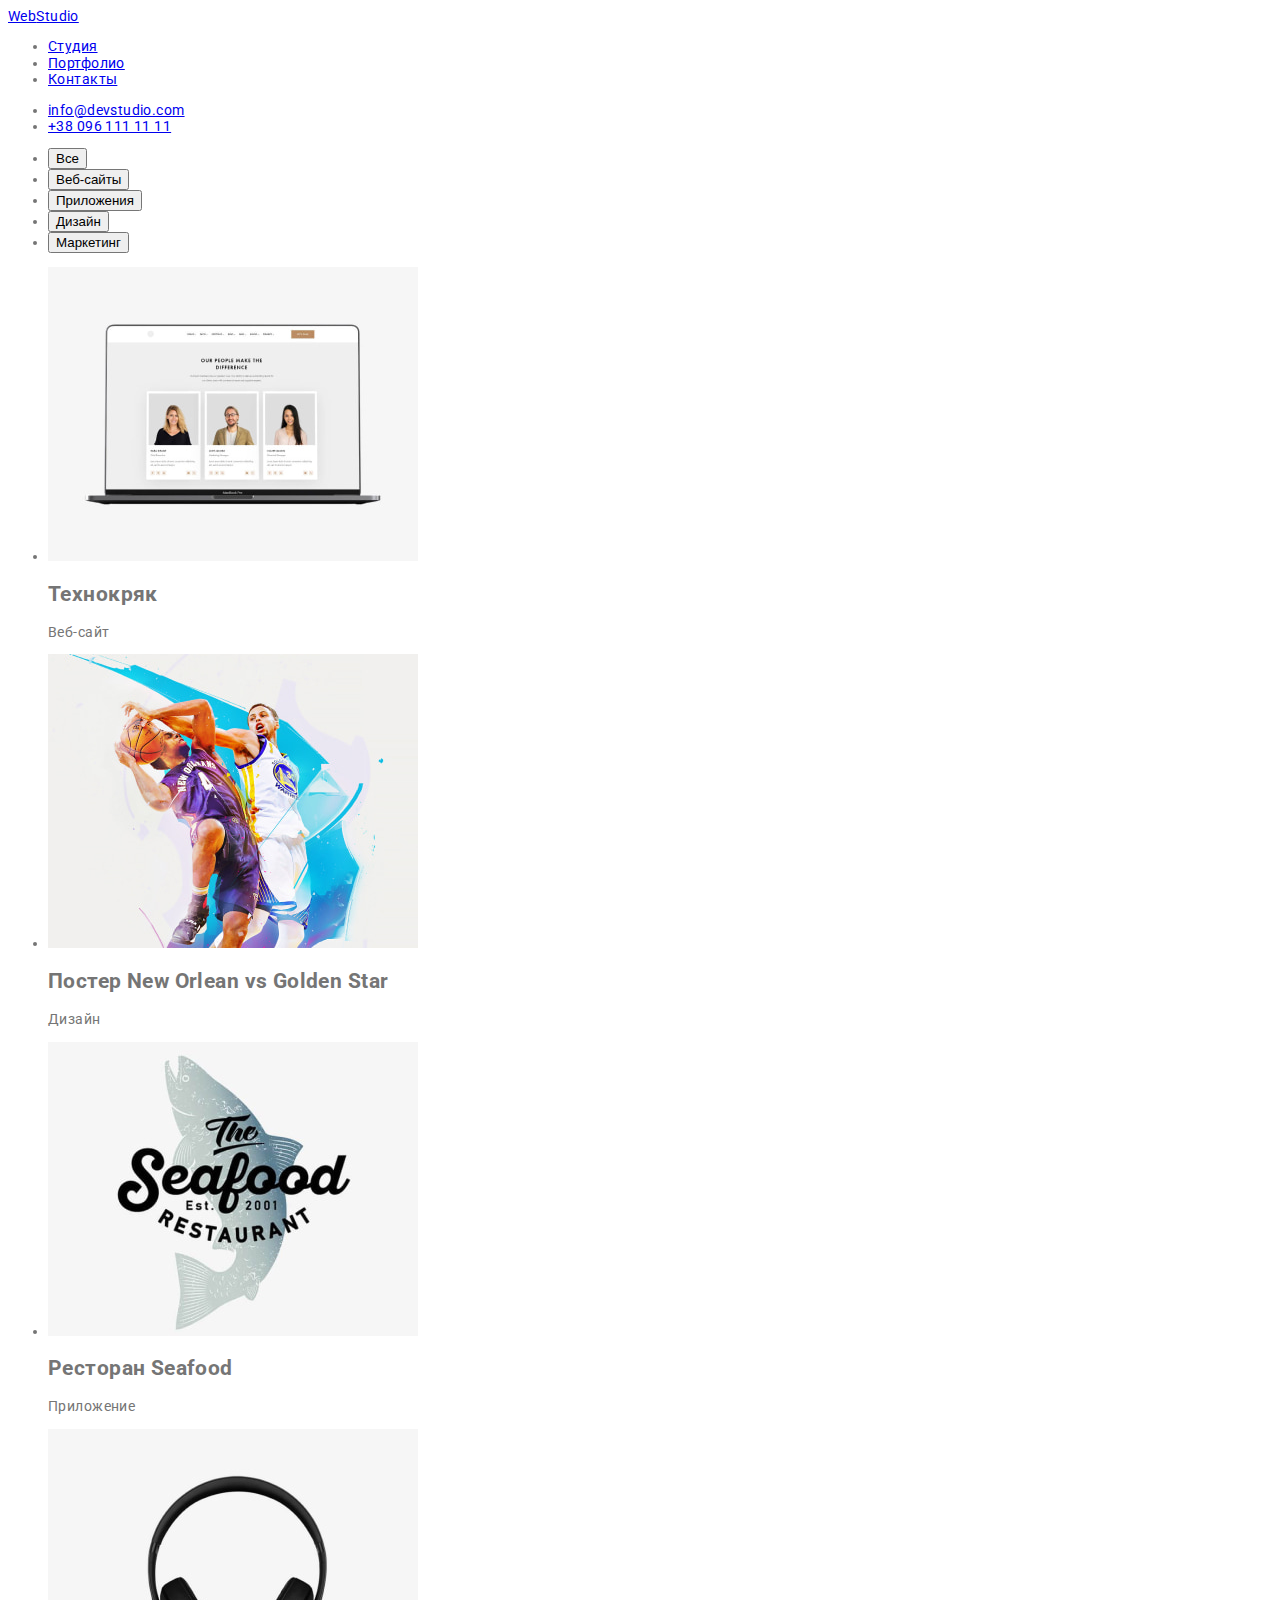
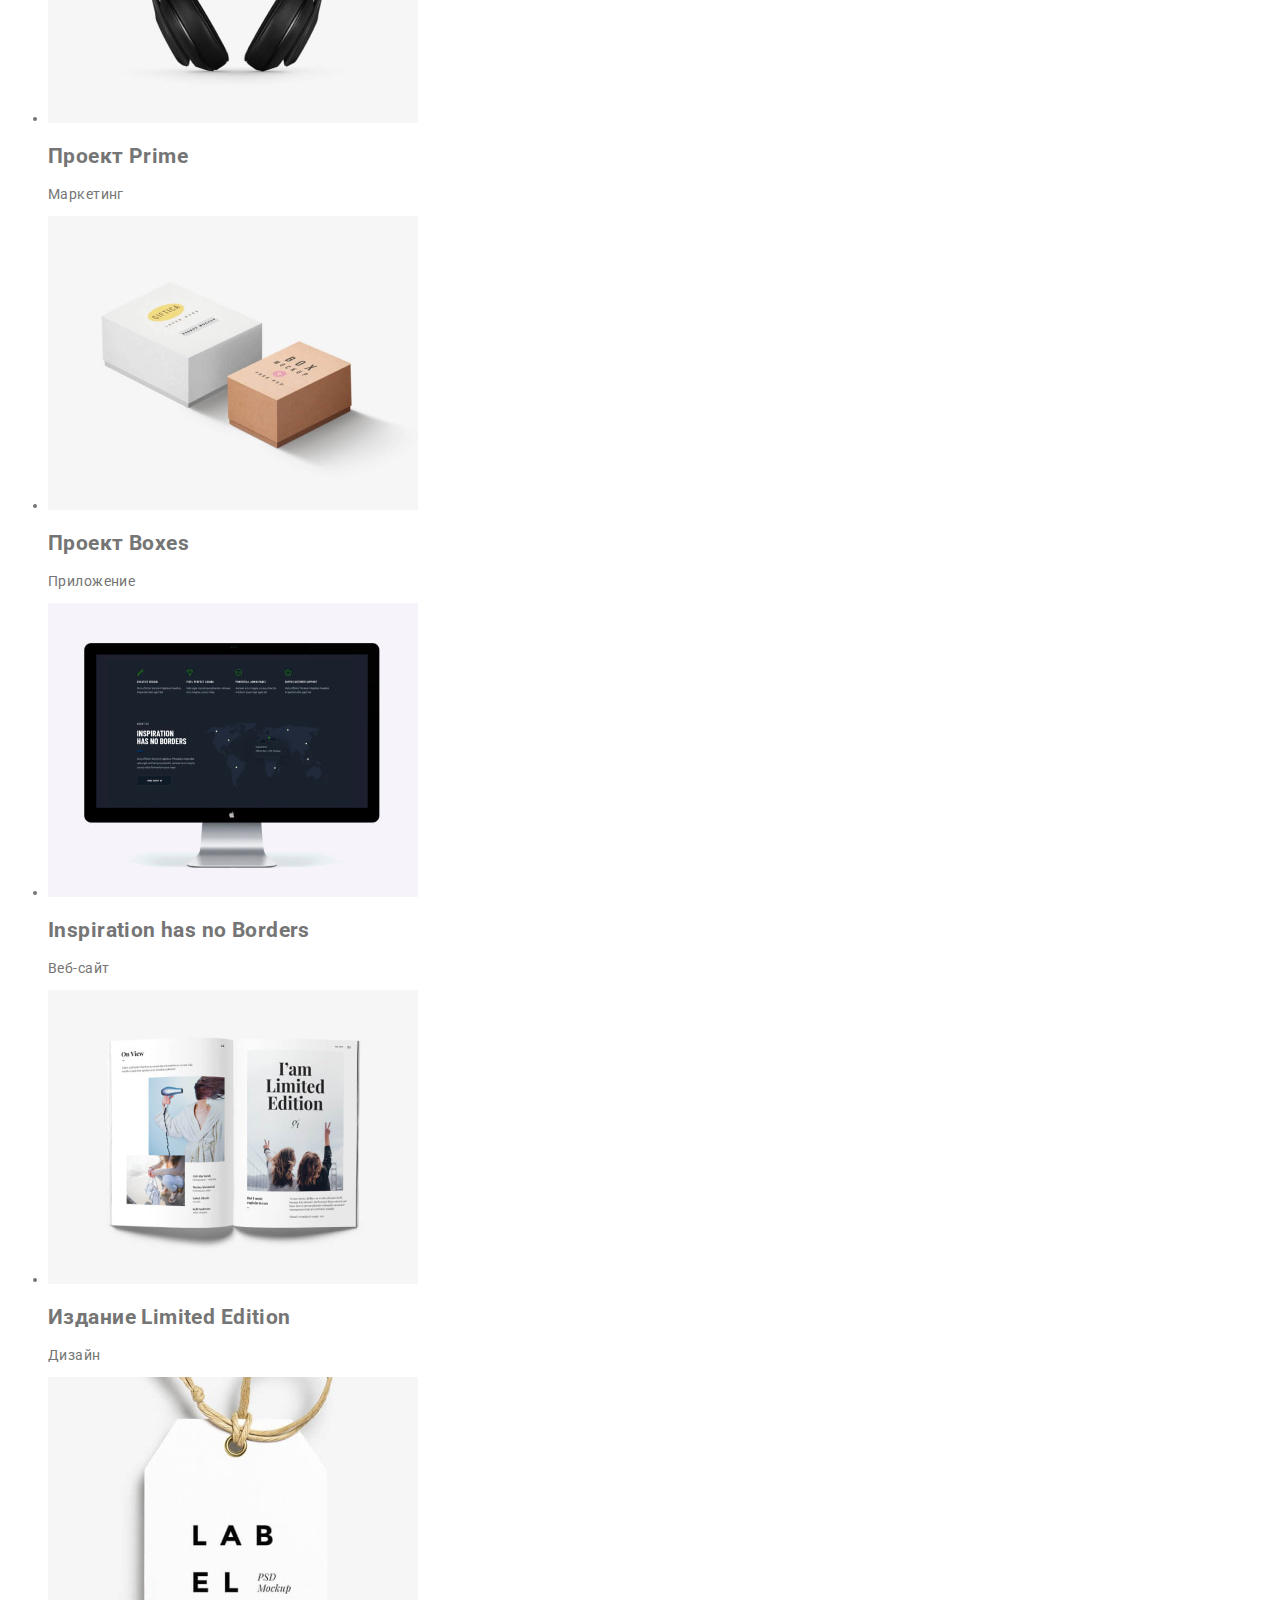
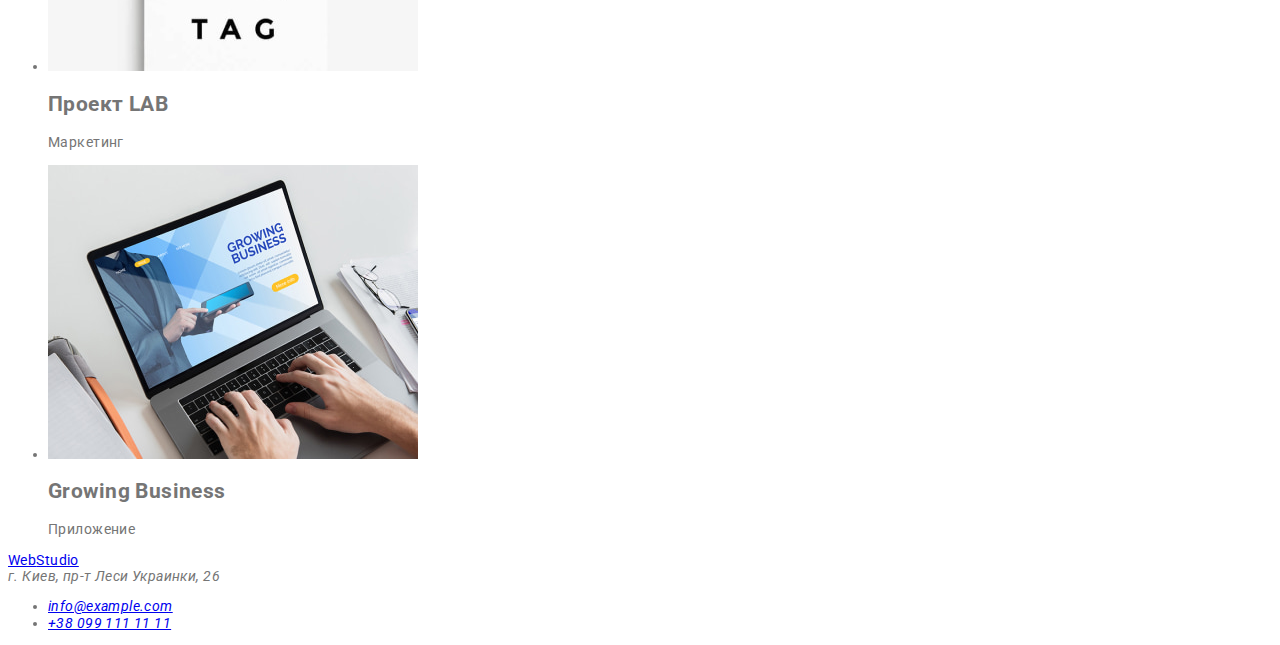
==== portfolio.html @ 656f14c4 "Create portfolio.html" ====
<!DOCTYPE html>
<html lang="ru">
<head>
    <meta charset="UTF-8">
    <meta http-equiv="X-UA-Compatible" content="IE=edge">
    <meta name="viewport" content="width=device-width, initial-scale=1.0">
    <title>Портфолио</title>
    <link rel="preconnect" href="https://fonts.googleapis.com">
    <link rel="preconnect" href="https://fonts.gstatic.com" crossorigin>
    <link href="https://fonts.googleapis.com/css2?family=Raleway:wght@700&family=Roboto:wght@400;500;700;900&display=swap"
        rel="stylesheet">
    <link rel="stylesheet" href="./css/styles.css">
</head>
<body>
    <!-- Шапка сайта  -->
    <header class="header">
        <a class="logo" href="/index.html">Web<span class="logo-item">Studio</span></a>
        <nav>
            <ul class="nav-list">
                <li class="nav-item">
                    <a class="nav-link" href="/index.html">Студия</a>
                </li>
                <li class="nav-item">
                    <a class="nav-link" href="/portfolio.html">Портфолио</a>
                </li>
                <li class="nav-item">
                    <a class="nav-link" href="контакты">Контакты</a>
                </li>
            </ul>
        </nav>
        <ul class="nav-list-contacts">
            <li class="nav-item-contacts">
                <a class="nav-link-contacts" href="mailto:info@devstudio.com">info@devstudio.com</a>
            </li>
            <li class="nav-item-contacts">
                <a class="nav-link-contacts" href="tel:+38096111111">+38 096 111 11 11</a>
            </li>
        </ul>
    </header>
    <!-- Уникальный контент -->
    <main>
        <h1 hidden>Портфолио</h1>
        <!-- Фильтр страницы -->
        <ul>
            <li>
                <button type="button">Все</button>
            </li>
            <li>
                <button type="button">Веб-сайты</button>
            </li>
            <li>
                <button type="button">Приложения</button>
            </li>
            <li>
                <button type="button">Дизайн</button>
            </li>
            <li>
                <button type="button">Маркетинг</button>
            </li>
        </ul>
        <!-- Портфолио -->
        <ul>
            <li>
                <img src="./images/portfolio/img-1.jpg" alt="изображение команды" width="370" height="294">
                <h2>Технокряк</h2>
                <p>Веб-сайт</p>
            </li>
            <li>
                <img src="./images/portfolio/img-2.jpg" alt="изображение постера" width="370" height="294">
                <h2>Постер New Orlean vs Golden Star</h2>
                <p>Дизайн</p>
            </li>
            <li>
                <img src="./images/portfolio/img-3.jpg" alt="логотип ресторана Seafood" width="370" height="294">
                <h2>Ресторан Seafood</h2>
                <p>Приложение</p>
            </li>
            <li>
                <img src="./images/portfolio/img-4.jpg" alt="изображение наушников" width="370" height="294">
                <h2>Проект Prime</h2>
                <p>Маркетинг</p>
            </li>
            <li>
                <img src="./images/portfolio/img-5.jpg" alt="изображение подарочных коробок" width="370" height="294">
                <h2>Проект Boxes</h2>
                <p>Приложение</p>
            </li>
            <li>
                <img src="./images/portfolio/img-6.jpg" alt="изображение монитора компьютера" width="370" height="294">
                <h2>Inspiration has no Borders</h2>
                <p>Веб-сайт</p>
            </li>
            <li>
                <img src="./images/portfolio/img-7.jpg" alt="изображение книги" width="370" height="294">
                <h2>Издание Limited Edition</h2>
                <p>Дизайн</p>
            </li>
            <li>
                <img src="./images/portfolio/img-8.jpg" alt="изображение бирки" width="370" height="294">
                <h2>Проект LAB</h2>
                <p>Маркетинг</p>
            </li>
            <li>
                <img src="./images/portfolio/img-9.jpg" alt="изображение ноутбука" width="370" height="294">
                <h2>Growing Business</h2>
                <p>Приложение</p>
            </li>
        </ul>
    </main>
    <!-- Подвал сайта (контакты) -->
    <footer class="footer">
        <a class="logo" href="/index.html">Web<span class="logo-item">Studio</span></a>
        <address>
            г. Киев, пр-т Леси Украинки, 26
            <ul class="contacts-list">
                <li class="contacts-item">
                    <a class="contacts-link" href="mailto:info@example.com">info@example.com</a>
                </li>
                <li class="contacts-item">
                    <a class="contacts-link" href="tel:+380991111111">+38 099 111 11 11</a>
                </li>
            </ul>
        </address>
    </footer>
</body>
</html>
---- css/styles.css ----
/* цвет основного текста #757575; */
/* вторичный цвет текста  #212121;*/
/* цвет текста в футере #FFFFFF  */
/* акцент #2196F3; */
/* основной цвет фона #fff */
/* вторичный цвет фона #F5F4FA; */
/* цвет секции герой и футера #2F303A; */
/* цвет текста герой #fff */
:root {
  --primary-text-color: #757575;
  --title-text-color: #212121;
  --accent-color: #2196f3;
  --primary-white-color: #ffffff;
}

body {
  background-color: var(--primary-white-color);
  color: var(--primary-text-color);

  font-family: "Roboto", sans-serif;
  letter-spacing: 0.03em;
  font-size: 14px;
  line-height: 1.17;
}
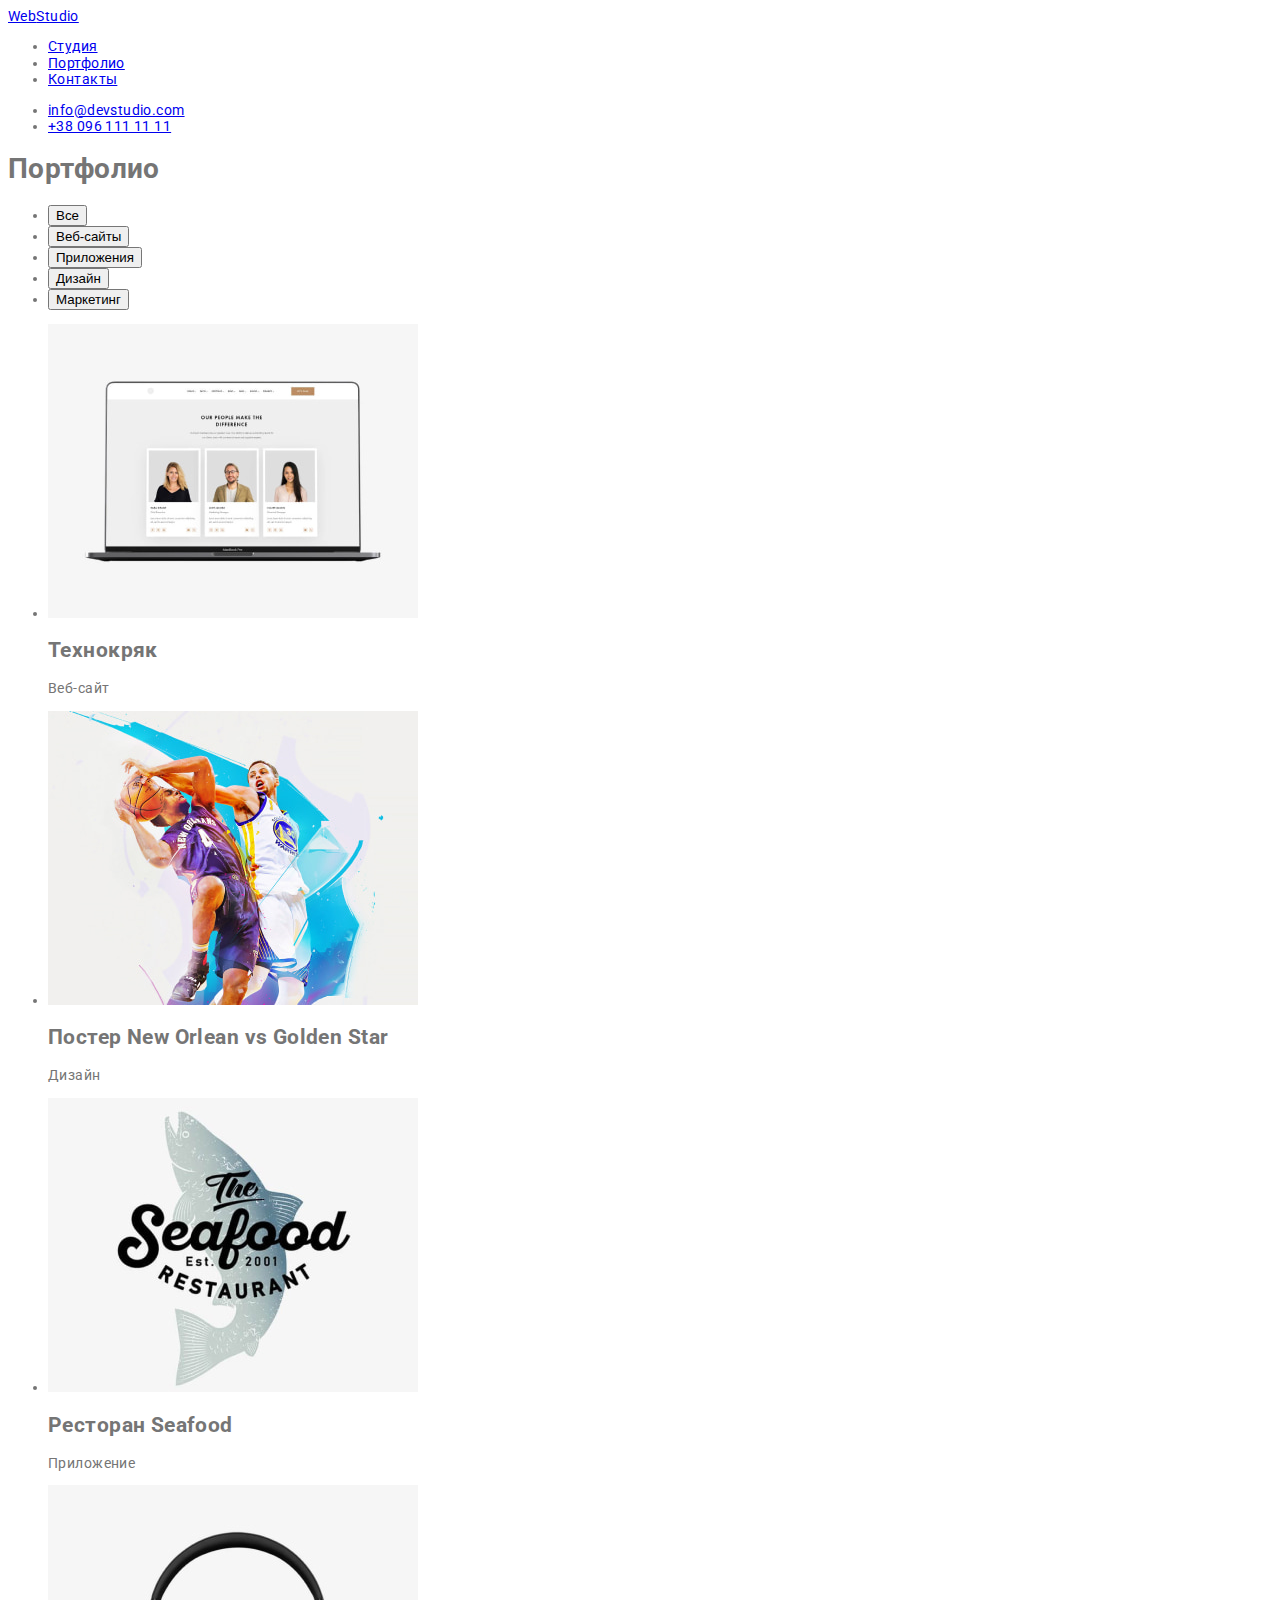
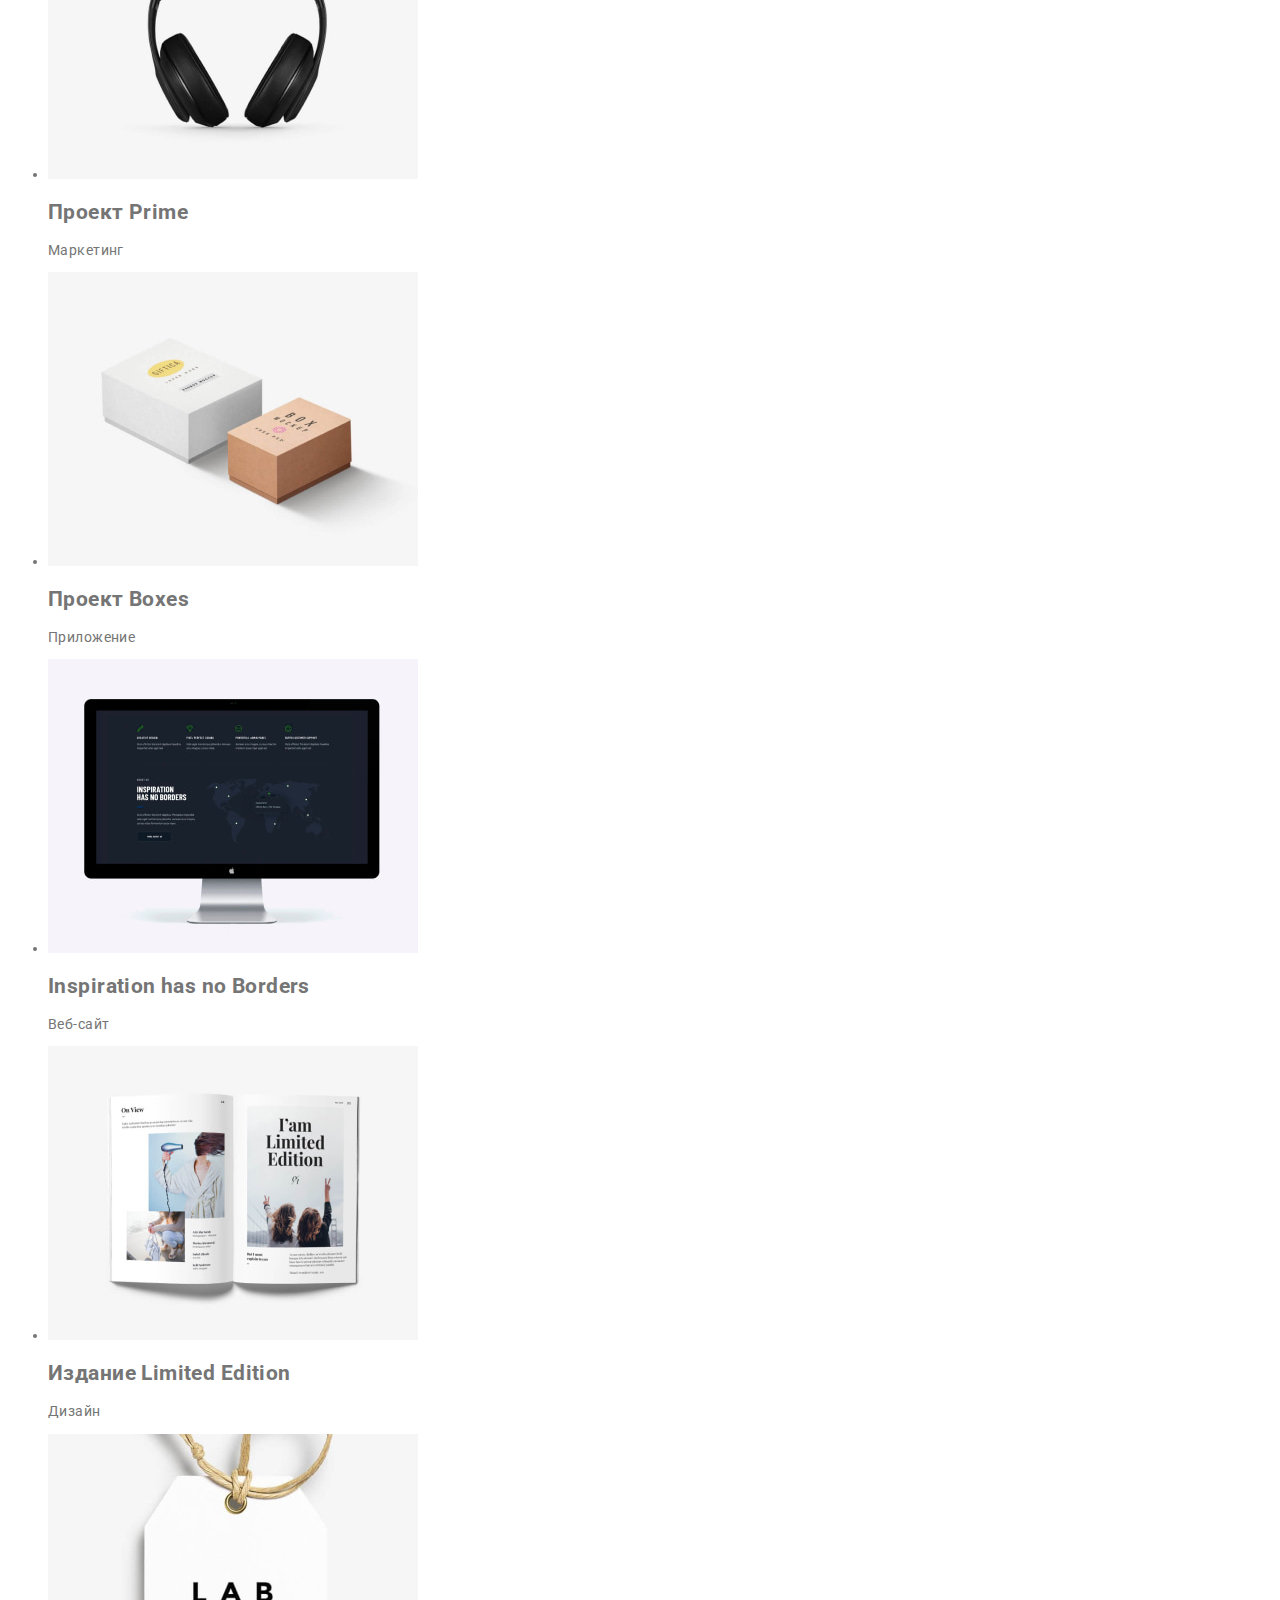
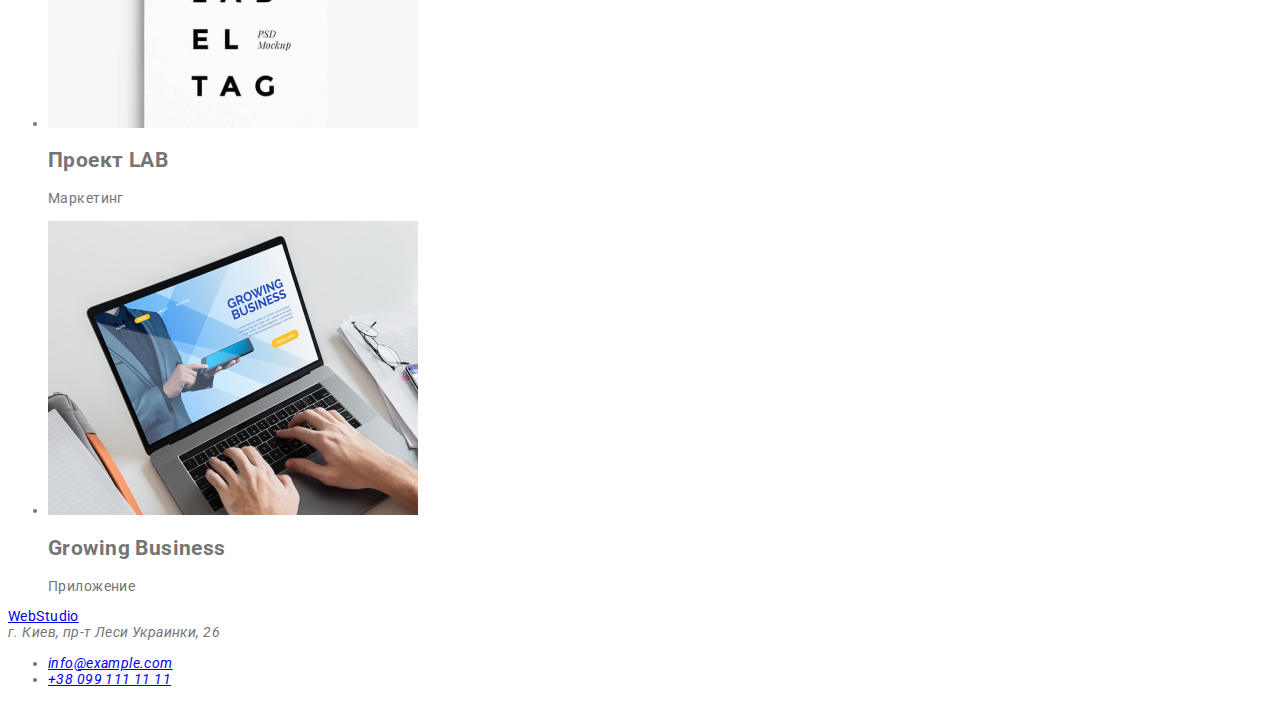
==== commit d4059bb5: "Update portfolio.html" ====
--- a/portfolio.html
+++ b/portfolio.html
@@ -14,7 +14,7 @@
 <body>
     <!-- Шапка сайта  -->
     <header class="header">
-        <a class="logo" href="/index.html">Web<span class="logo-item">Studio</span></a>
+        <a class="logo" href="/index.html">Web<span class="logo-item-header">Studio</span></a>
         <nav>
             <ul class="nav-list">
                 <li class="nav-item">
@@ -39,78 +39,78 @@
     </header>
     <!-- Уникальный контент -->
     <main>
-        <h1 hidden>Портфолио</h1>
+        <h1 class="visually-hidden">Портфолио</h1>
         <!-- Фильтр страницы -->
-        <ul>
-            <li>
-                <button type="button">Все</button>
+        <ul class="filter-list">
+            <li class="filter-item">
+                <button class="filter-btn" type="button">Все</button>
             </li>
-            <li>
-                <button type="button">Веб-сайты</button>
+            <li class="filter-item">
+                <button class="filter-btn" type="button">Веб-сайты</button>
             </li>
-            <li>
-                <button type="button">Приложения</button>
+            <li class="filter-item">
+                <button class="filter-btn" type="button">Приложения</button>
             </li>
-            <li>
-                <button type="button">Дизайн</button>
+            <li class="filter-item">
+                <button class="filter-btn" type="button">Дизайн</button>
             </li>
-            <li>
-                <button type="button">Маркетинг</button>
+            <li class="filter-item">
+                <button class="filter-btn" type="button">Маркетинг</button>
             </li>
         </ul>
         <!-- Портфолио -->
-        <ul>
-            <li>
-                <img src="./images/portfolio/img-1.jpg" alt="изображение команды" width="370" height="294">
-                <h2>Технокряк</h2>
-                <p>Веб-сайт</p>
+        <ul class="portfolio-list">
+            <li class="portfolio-item">
+                <img class="portfolio-img" src="./images/portfolio/img-1.jpg" alt="изображение команды" width="370" height="294">
+                <h2 class="subtitle-portfolio">Технокряк</h2>
+                <p class="portfolio-txt">Веб-сайт</p>
             </li>
-            <li>
-                <img src="./images/portfolio/img-2.jpg" alt="изображение постера" width="370" height="294">
-                <h2>Постер New Orlean vs Golden Star</h2>
-                <p>Дизайн</p>
+            <li class="portfolio-item">
+                <img class="portfolio-img" src="./images/portfolio/img-2.jpg" alt="изображение постера" width="370" height="294">
+                <h2 class="subtitle-portfolio">Постер New Orlean vs Golden Star</h2>
+                <p class="portfolio-txt">Дизайн</p>
             </li>
-            <li>
-                <img src="./images/portfolio/img-3.jpg" alt="логотип ресторана Seafood" width="370" height="294">
-                <h2>Ресторан Seafood</h2>
-                <p>Приложение</p>
+            <li class="portfolio-item">
+                <img class="portfolio-img" src="./images/portfolio/img-3.jpg" alt="логотип ресторана Seafood" width="370" height="294">
+                <h2 class="subtitle-portfolio">Ресторан Seafood</h2>
+                <p class="portfolio-txt">Приложение</p>
             </li>
-            <li>
-                <img src="./images/portfolio/img-4.jpg" alt="изображение наушников" width="370" height="294">
-                <h2>Проект Prime</h2>
-                <p>Маркетинг</p>
+            <li class="portfolio-item">
+                <img class="portfolio-img" src="./images/portfolio/img-4.jpg" alt="изображение наушников" width="370" height="294">
+                <h2 class="subtitle-portfolio">Проект Prime</h2>
+                <p class="portfolio-txt">Маркетинг</p>
             </li>
-            <li>
-                <img src="./images/portfolio/img-5.jpg" alt="изображение подарочных коробок" width="370" height="294">
-                <h2>Проект Boxes</h2>
-                <p>Приложение</p>
+            <li class="portfolio-item">
+                <img class="portfolio-img" src="./images/portfolio/img-5.jpg" alt="изображение подарочных коробок" width="370" height="294">
+                <h2 class="subtitle-portfolio">Проект Boxes</h2>
+                <p class="portfolio-txt">Приложение</p>
             </li>
-            <li>
-                <img src="./images/portfolio/img-6.jpg" alt="изображение монитора компьютера" width="370" height="294">
-                <h2>Inspiration has no Borders</h2>
-                <p>Веб-сайт</p>
+            <li class="portfolio-item">
+                <img class="portfolio-img" src="./images/portfolio/img-6.jpg" alt="изображение монитора компьютера" width="370" height="294">
+                <h2 class="subtitle-portfolio">Inspiration has no Borders</h2>
+                <p class="portfolio-txt">Веб-сайт</p>
             </li>
-            <li>
-                <img src="./images/portfolio/img-7.jpg" alt="изображение книги" width="370" height="294">
-                <h2>Издание Limited Edition</h2>
-                <p>Дизайн</p>
+            <li class="portfolio-item">
+                <img class="portfolio-img" src="./images/portfolio/img-7.jpg" alt="изображение книги" width="370" height="294">
+                <h2 class="subtitle-portfolio">Издание Limited Edition</h2>
+                <p class="portfolio-txt">Дизайн</p>
             </li>
-            <li>
-                <img src="./images/portfolio/img-8.jpg" alt="изображение бирки" width="370" height="294">
-                <h2>Проект LAB</h2>
-                <p>Маркетинг</p>
+            <li class="portfolio-item">
+                <img class="portfolio-img" src="./images/portfolio/img-8.jpg" alt="изображение бирки" width="370" height="294">
+                <h2 class="subtitle-portfolio">Проект LAB</h2>
+                <p class="portfolio-txt">Маркетинг</p>
             </li>
-            <li>
-                <img src="./images/portfolio/img-9.jpg" alt="изображение ноутбука" width="370" height="294">
-                <h2>Growing Business</h2>
-                <p>Приложение</p>
+            <li class="portfolio-item">
+                <img class="portfolio-img" src="./images/portfolio/img-9.jpg" alt="изображение ноутбука" width="370" height="294">
+                <h2 class="subtitle-portfolio">Growing Business</h2>
+                <p class="portfolio-txt">Приложение</p>
             </li>
         </ul>
     </main>
     <!-- Подвал сайта (контакты) -->
     <footer class="footer">
-        <a class="logo" href="/index.html">Web<span class="logo-item">Studio</span></a>
-        <address>
+        <a class="logo" href="/index.html">Web<span class="logo-item-footer">Studio</span></a>
+        <address   address class="loc">
             г. Киев, пр-т Леси Украинки, 26
             <ul class="contacts-list">
                 <li class="contacts-item">
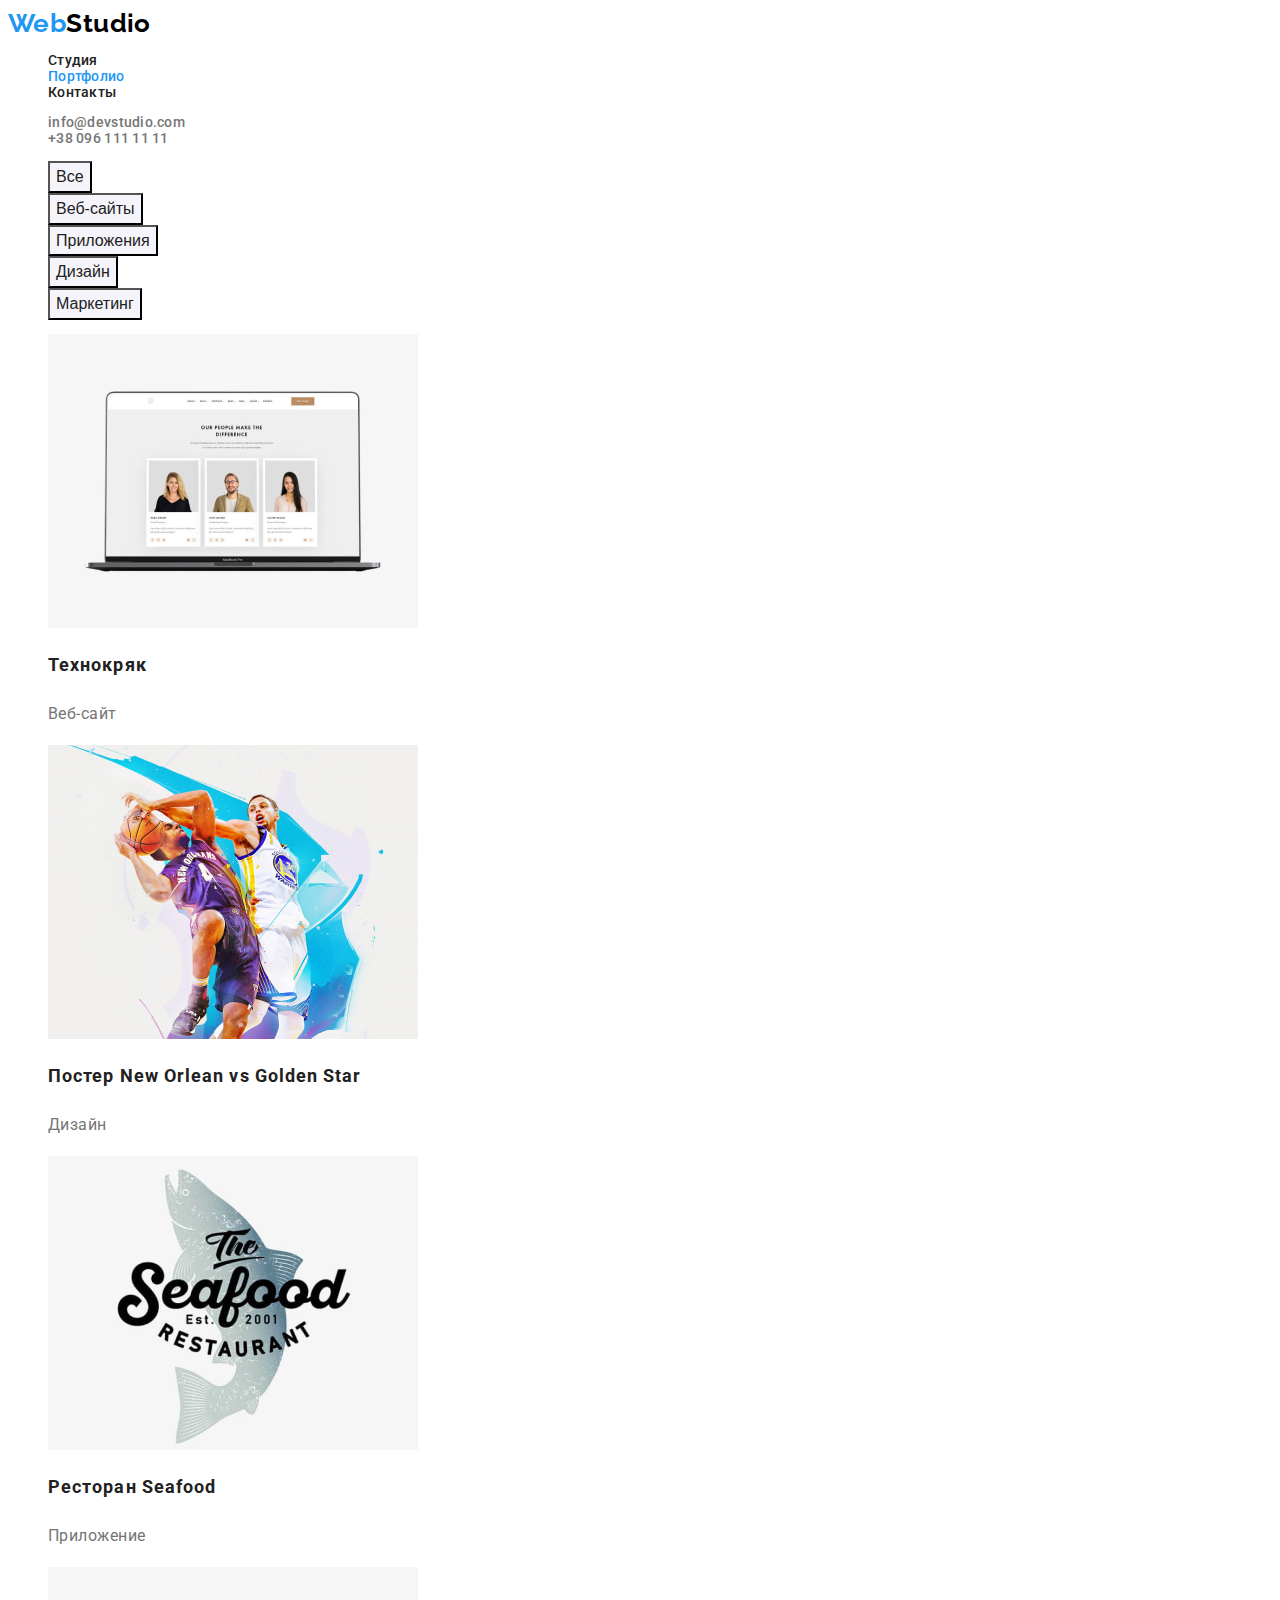
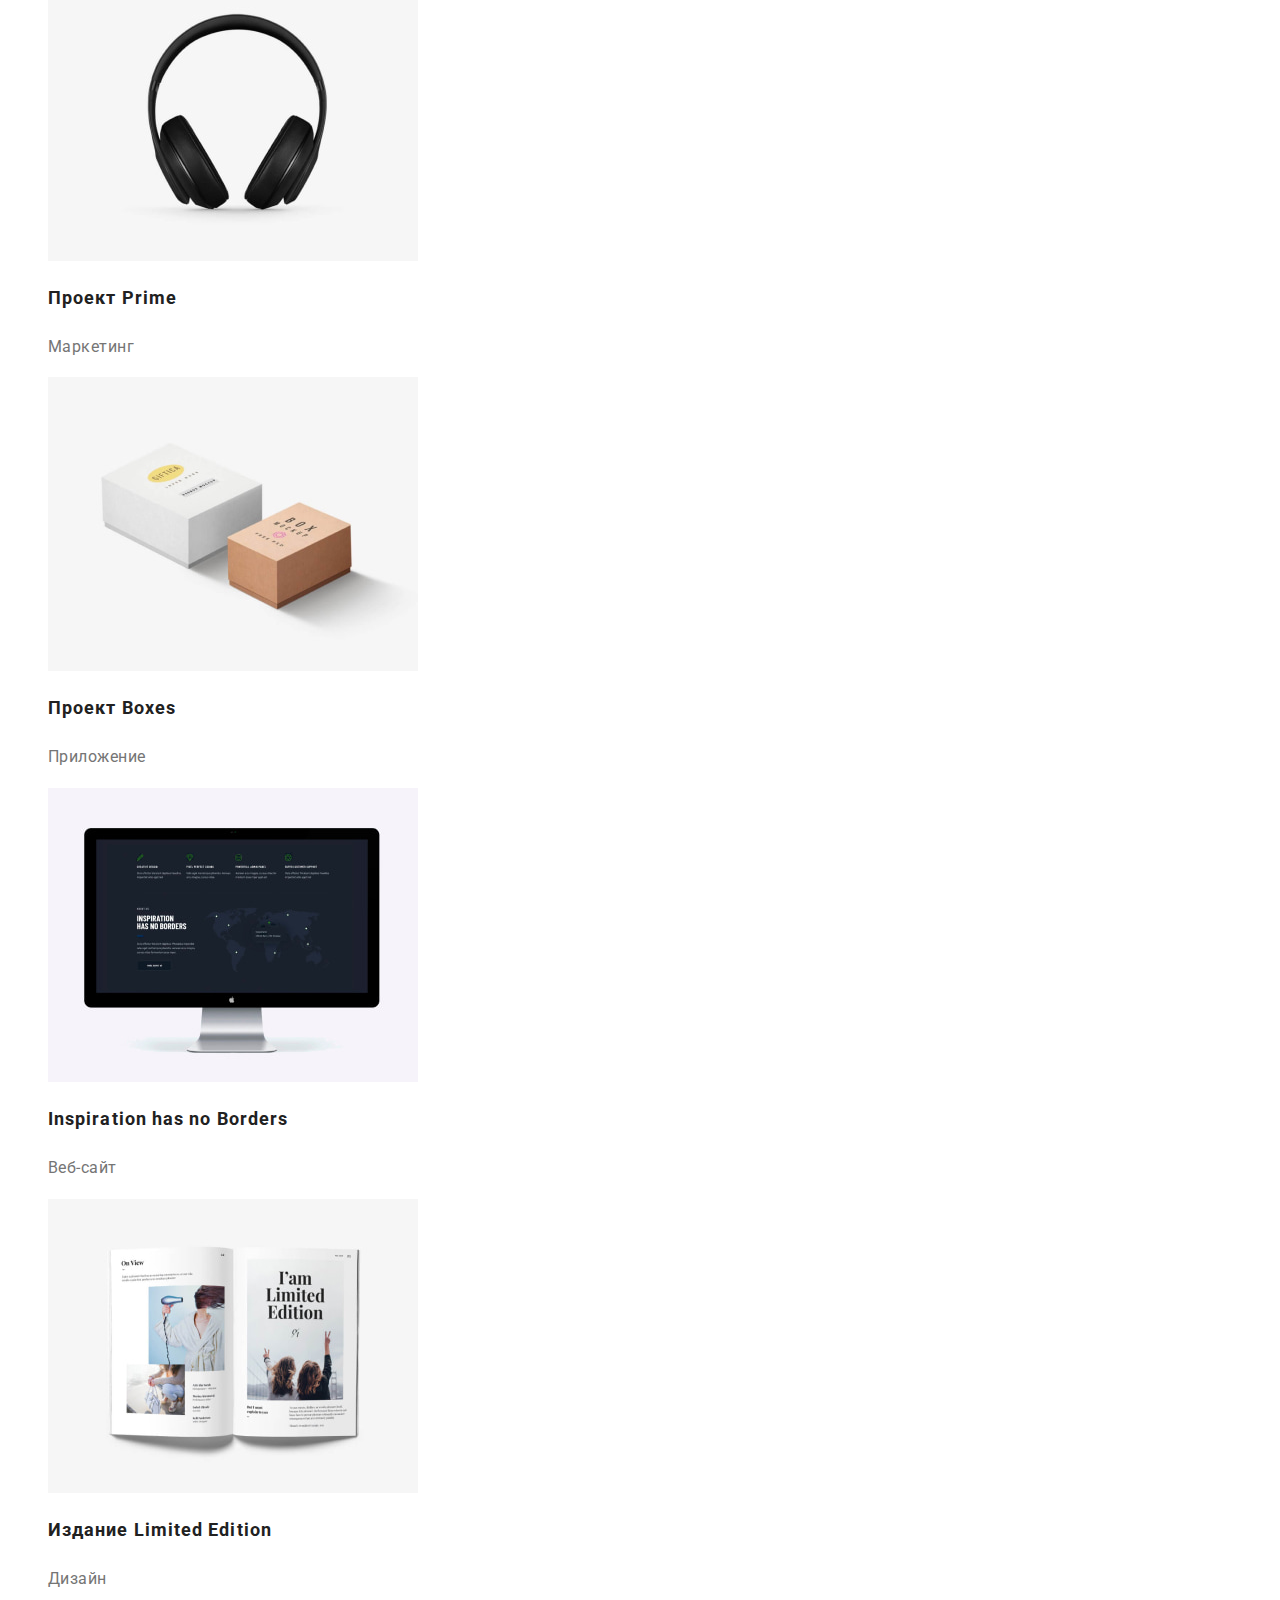
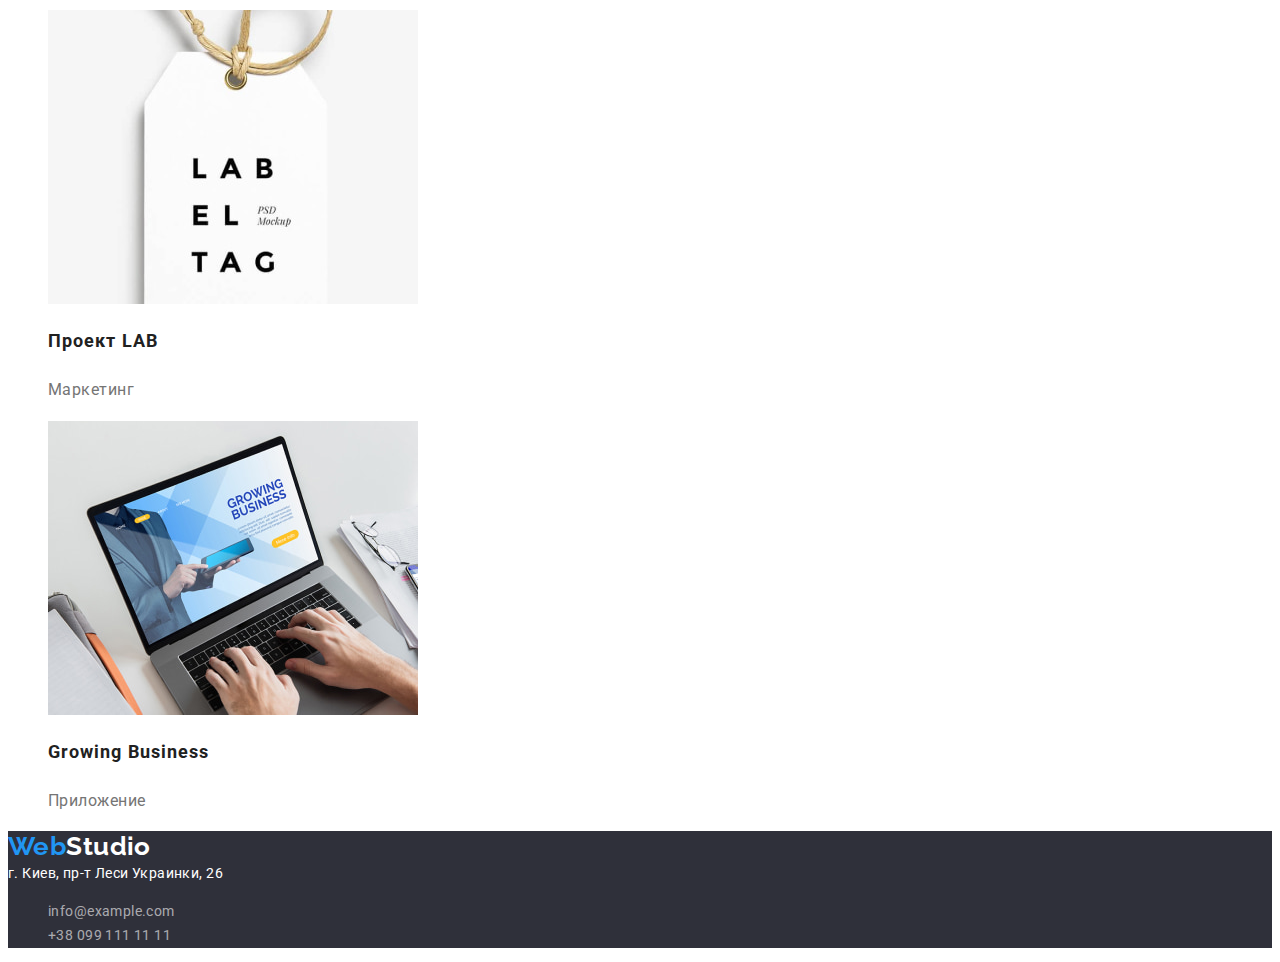
==== commit 575fe471: "Update portfolio.html" ====
--- a/portfolio.html
+++ b/portfolio.html
@@ -16,19 +16,19 @@
     <header class="header">
         <a class="logo" href="/index.html">Web<span class="logo-item-header">Studio</span></a>
         <nav>
-            <ul class="nav-list">
+            <ul class="nav-list list">
                 <li class="nav-item">
                     <a class="nav-link" href="/index.html">Студия</a>
                 </li>
                 <li class="nav-item">
-                    <a class="nav-link" href="/portfolio.html">Портфолио</a>
+                    <a class="current-link" href="/portfolio.html">Портфолио</a>
                 </li>
                 <li class="nav-item">
-                    <a class="nav-link" href="контакты">Контакты</a>
+                    <a class="nav-link" href="#contacts">Контакты</a>
                 </li>
             </ul>
         </nav>
-        <ul class="nav-list-contacts">
+        <ul class="nav-list-contacts list">
             <li class="nav-item-contacts">
                 <a class="nav-link-contacts" href="mailto:info@devstudio.com">info@devstudio.com</a>
             </li>
@@ -39,9 +39,10 @@
     </header>
     <!-- Уникальный контент -->
     <main>
+        <section class="portfolio">
         <h1 class="visually-hidden">Портфолио</h1>
         <!-- Фильтр страницы -->
-        <ul class="filter-list">
+        <ul class="filter-list list">
             <li class="filter-item">
                 <button class="filter-btn" type="button">Все</button>
             </li>
@@ -59,60 +60,79 @@
             </li>
         </ul>
         <!-- Портфолио -->
-        <ul class="portfolio-list">
+        <ul class="portfolio-list list">
             <li class="portfolio-item">
-                <img class="portfolio-img" src="./images/portfolio/img-1.jpg" alt="изображение команды" width="370" height="294">
-                <h2 class="subtitle-portfolio">Технокряк</h2>
-                <p class="portfolio-txt">Веб-сайт</p>
+                <a class="portfolio-link" href="">
+                    <img class="portfolio-img" src="./images/portfolio/img-1.jpg" alt="изображение команды" width="370" height="294">
+                    <h2 class="subtitle-portfolio">Технокряк</h2>
+                    <p class="portfolio-txt">Веб-сайт</p>
+                </a>
             </li>
             <li class="portfolio-item">
-                <img class="portfolio-img" src="./images/portfolio/img-2.jpg" alt="изображение постера" width="370" height="294">
-                <h2 class="subtitle-portfolio">Постер New Orlean vs Golden Star</h2>
-                <p class="portfolio-txt">Дизайн</p>
+                <a class="portfolio-link" href="">
+                    <img class="portfolio-img" src="./images/portfolio/img-2.jpg" alt="изображение постера" width="370" height="294">
+                    <h2 class="subtitle-portfolio">Постер New Orlean vs Golden Star</h2>
+                    <p class="portfolio-txt">Дизайн</p>
+                </a>
             </li>
             <li class="portfolio-item">
-                <img class="portfolio-img" src="./images/portfolio/img-3.jpg" alt="логотип ресторана Seafood" width="370" height="294">
-                <h2 class="subtitle-portfolio">Ресторан Seafood</h2>
-                <p class="portfolio-txt">Приложение</p>
+                <a class="portfolio-link" href="">
+                    <img class="portfolio-img" src="./images/portfolio/img-3.jpg" alt="логотип ресторана Seafood" width="370" height="294">
+                    <h2 class="subtitle-portfolio">Ресторан Seafood</h2>
+                        <p class="portfolio-txt">Приложение</p>
+                </a>
             </li>
             <li class="portfolio-item">
-                <img class="portfolio-img" src="./images/portfolio/img-4.jpg" alt="изображение наушников" width="370" height="294">
-                <h2 class="subtitle-portfolio">Проект Prime</h2>
-                <p class="portfolio-txt">Маркетинг</p>
+                <a class="portfolio-link" href="">
+                    <img class="portfolio-img" src="./images/portfolio/img-4.jpg" alt="изображение наушников" width="370" height="294">
+                    <h2 class="subtitle-portfolio">Проект Prime</h2>
+                    <p class="portfolio-txt">Маркетинг</p>
+                </a>
             </li>
             <li class="portfolio-item">
-                <img class="portfolio-img" src="./images/portfolio/img-5.jpg" alt="изображение подарочных коробок" width="370" height="294">
-                <h2 class="subtitle-portfolio">Проект Boxes</h2>
-                <p class="portfolio-txt">Приложение</p>
+                <a class="portfolio-link" href="">
+                    <img class="portfolio-img" src="./images/portfolio/img-5.jpg" alt="изображение подарочных коробок" width="370" height="294">
+                    <h2 class="subtitle-portfolio">Проект Boxes</h2>
+                    <p class="portfolio-txt">Приложение</p>
+                </a>
             </li>
             <li class="portfolio-item">
-                <img class="portfolio-img" src="./images/portfolio/img-6.jpg" alt="изображение монитора компьютера" width="370" height="294">
-                <h2 class="subtitle-portfolio">Inspiration has no Borders</h2>
-                <p class="portfolio-txt">Веб-сайт</p>
+                <a class="portfolio-link" href="">
+                    <img class="portfolio-img" src="./images/portfolio/img-6.jpg" alt="изображение монитора компьютера" width="370" height="294">
+                    <h2 class="subtitle-portfolio">Inspiration has no Borders</h2>
+                    <p class="portfolio-txt">Веб-сайт</p>
+                </a>
             </li>
             <li class="portfolio-item">
-                <img class="portfolio-img" src="./images/portfolio/img-7.jpg" alt="изображение книги" width="370" height="294">
-                <h2 class="subtitle-portfolio">Издание Limited Edition</h2>
-                <p class="portfolio-txt">Дизайн</p>
+                <a class="portfolio-link" href="">
+                    <img class="portfolio-img" src="./images/portfolio/img-7.jpg" alt="изображение книги" width="370" height="294">
+                    <h2 class="subtitle-portfolio">Издание Limited Edition</h2>
+                    <p class="portfolio-txt">Дизайн</p>
+                </a>
             </li>
             <li class="portfolio-item">
-                <img class="portfolio-img" src="./images/portfolio/img-8.jpg" alt="изображение бирки" width="370" height="294">
-                <h2 class="subtitle-portfolio">Проект LAB</h2>
-                <p class="portfolio-txt">Маркетинг</p>
+                <a class="portfolio-link" href="">
+                    <img class="portfolio-img" src="./images/portfolio/img-8.jpg" alt="изображение бирки" width="370" height="294">
+                    <h2 class="subtitle-portfolio">Проект LAB</h2>
+                    <p class="portfolio-txt">Маркетинг</p>
+                </a>
             </li>
             <li class="portfolio-item">
-                <img class="portfolio-img" src="./images/portfolio/img-9.jpg" alt="изображение ноутбука" width="370" height="294">
-                <h2 class="subtitle-portfolio">Growing Business</h2>
-                <p class="portfolio-txt">Приложение</p>
+                <a class="portfolio-link" href="">
+                    <img class="portfolio-img" src="./images/portfolio/img-9.jpg" alt="изображение ноутбука" width="370" height="294">
+                    <h2 class="subtitle-portfolio">Growing Business</h2>
+                    <p class="portfolio-txt">Приложение</p>
+                </a>
             </li>
         </ul>
+        </section>
     </main>
     <!-- Подвал сайта (контакты) -->
     <footer class="footer">
         <a class="logo" href="/index.html">Web<span class="logo-item-footer">Studio</span></a>
-        <address   address class="loc">
+        <address   address class="loc" id="contacts">
             г. Киев, пр-т Леси Украинки, 26
-            <ul class="contacts-list">
+            <ul class="contacts-list list">
                 <li class="contacts-item">
                     <a class="contacts-link" href="mailto:info@example.com">info@example.com</a>
                 </li>
--- a/css/styles.css
+++ b/css/styles.css
@@ -1,24 +1,207 @@
-/* цвет основного текста #757575; */
-/* вторичный цвет текста  #212121;*/
-/* цвет текста в футере #FFFFFF  */
-/* акцент #2196F3; */
-/* основной цвет фона #fff */
-/* вторичный цвет фона #F5F4FA; */
-/* цвет секции герой и футера #2F303A; */
-/* цвет текста герой #fff */
 :root {
-  --primary-text-color: #757575;
-  --title-text-color: #212121;
+  /* Основные шрифты */
+  --main-font: "Roboto", sans-serif;
+  --secondary-font: "Raleway", sans-serif;
+  /* Светлая тема текста */
+  --primary-text-color: #212121;
+  --secondary-text-color: #757575;
   --accent-color: #2196f3;
-  --primary-white-color: #ffffff;
+  /* Темная тема текста */
+  --primary-text-darktheme: #fff;
+  /* Светлая тема фона */
+  --primary-light-bg: #fff;
+  --secondary-light-bg: #f5f4fa;
+  /* Темная тема фона */
+  --primary-dark-bg: #2f303a;
 }
 
 body {
-  background-color: var(--primary-white-color);
-  color: var(--primary-text-color);
-
-  font-family: "Roboto", sans-serif;
+  font-family: var(--main-font);
+  font-size: 14px;
+  line-height: 1.14;
   letter-spacing: 0.03em;
+
+  color: var(--primary-text-color);
+}
+.list {
+  list-style-type: none;
+}
+
+/* Header */
+.header {
+  background-color: var(--primary-light-bg);
+}
+.logo {
+  font-family: var(--secondary-font);
+  font-weight: 700;
+  font-size: 26px;
+  line-height: 1.19;
+  text-decoration: none;
+
+  color: #2196f3;
+}
+.logo-item-header {
+  color: #000000;
+}
+.logo-item-footer {
+  color: var(--primary-text-darktheme);
+}
+.current-link {
+  font-weight: 500;
+  letter-spacing: 0.02em;
+  color: var(--accent-color);
+  text-decoration: none;
+}
+.nav-link {
+  font-weight: 500;
+  letter-spacing: 0.02em;
+  text-decoration: none;
+
+  color: var(--primary-text-color);
+}
+.nav-link:hover,
+.nav-link:focus {
+  color: var(--accent-color);
+}
+.nav-link-contacts {
+  font-weight: 500;
   font-size: 14px;
-  line-height: 1.17;
-}
+  line-height: 1.14;
+  letter-spacing: 0.02em;
+  text-decoration: none;
+
+  color: var(--secondary-text-color);
+}
+.nav-link-contacts:hover,
+.nav-link-contacts:focus {
+  color: var(--accent-color);
+}
+
+/* Hero */
+.hero {
+  background-color: var(--primary-dark-bg);
+}
+.hero-title {
+  font-weight: 900;
+  font-size: 44px;
+  line-height: 1.36;
+  text-align: center;
+  letter-spacing: 0.06em;
+  text-transform: uppercase;
+
+  color: var(--primary-text-darktheme);
+}
+.hero-btn {
+  font-weight: 700;
+  font-size: 16px;
+  line-height: 1.87;
+  display: flex;
+  align-items: center;
+  text-align: center;
+  letter-spacing: 0.06em;
+  cursor: pointer;
+
+  color: var(--primary-text-darktheme);
+  background-color: var(--accent-color);
+}
+.hero-btn:hover {
+  background-color: #188ce8;
+}
+.visually-hidden {
+  position: absolute;
+  white-space: nowrap;
+  width: 1px;
+  height: 1px;
+  overflow: hidden;
+  border: 0;
+  padding: 0;
+  clip: rect(0 0 0 0);
+  clip-path: inset(50%);
+  margin: -1px;
+}
+
+/* Main index.html */
+.subtitle-benefits {
+  font-weight: 700;
+  font-size: 14px;
+  line-height: 1.14;
+  text-transform: uppercase;
+}
+.benefits-txt {
+  line-height: 1.7;
+  color: var(--secondary-text-color);
+}
+.team {
+  background-color: var(--secondary-light-bg);
+}
+.space-title,
+.team-title {
+  font-weight: 700;
+  font-size: 36px;
+  line-height: 1.16;
+  text-align: center;
+}
+.subtitle-team {
+  font-weight: 500;
+  font-size: 16px;
+  line-height: 1.18;
+  text-align: center;
+}
+.team-txt {
+  font-size: 16px;
+  line-height: 1.18;
+  text-align: center;
+
+  color: var(--secondary-text-color);
+}
+
+/* Main portfolio.html */
+.filter-btn {
+  font-weight: 500;
+  font-size: 16px;
+  line-height: 1.62;
+  text-align: center;
+  cursor: pointer;
+
+  color: var(--primary-text-color);
+  background-color: var(--secondary-light-bg);
+}
+.filter-btn:hover,
+.filter-btn:focus {
+  color: var(--primary-text-darktheme);
+  background-color: var(--accent-color);
+}
+.portfolio-link {
+  text-decoration: none;
+  color: var(--primary-text-color);
+}
+.subtitle-portfolio {
+  font-weight: 700;
+  font-size: 18px;
+  line-height: 2;
+  letter-spacing: 0.06em;
+}
+.portfolio-txt {
+  font-size: 16px;
+  line-height: 1.87;
+  letter-spacing: 0.03em;
+
+  color: var(--secondary-text-color);
+}
+
+/* Footer */
+.footer {
+  background-color: var(--primary-dark-bg);
+}
+.loc {
+  line-height: 1.7;
+  font-style: normal;
+
+  color: var(--primary-text-darktheme);
+}
+.contacts-link {
+  text-decoration: none;
+  font-style: normal;
+
+  color: rgba(255, 255, 255, 0.6);
+}
